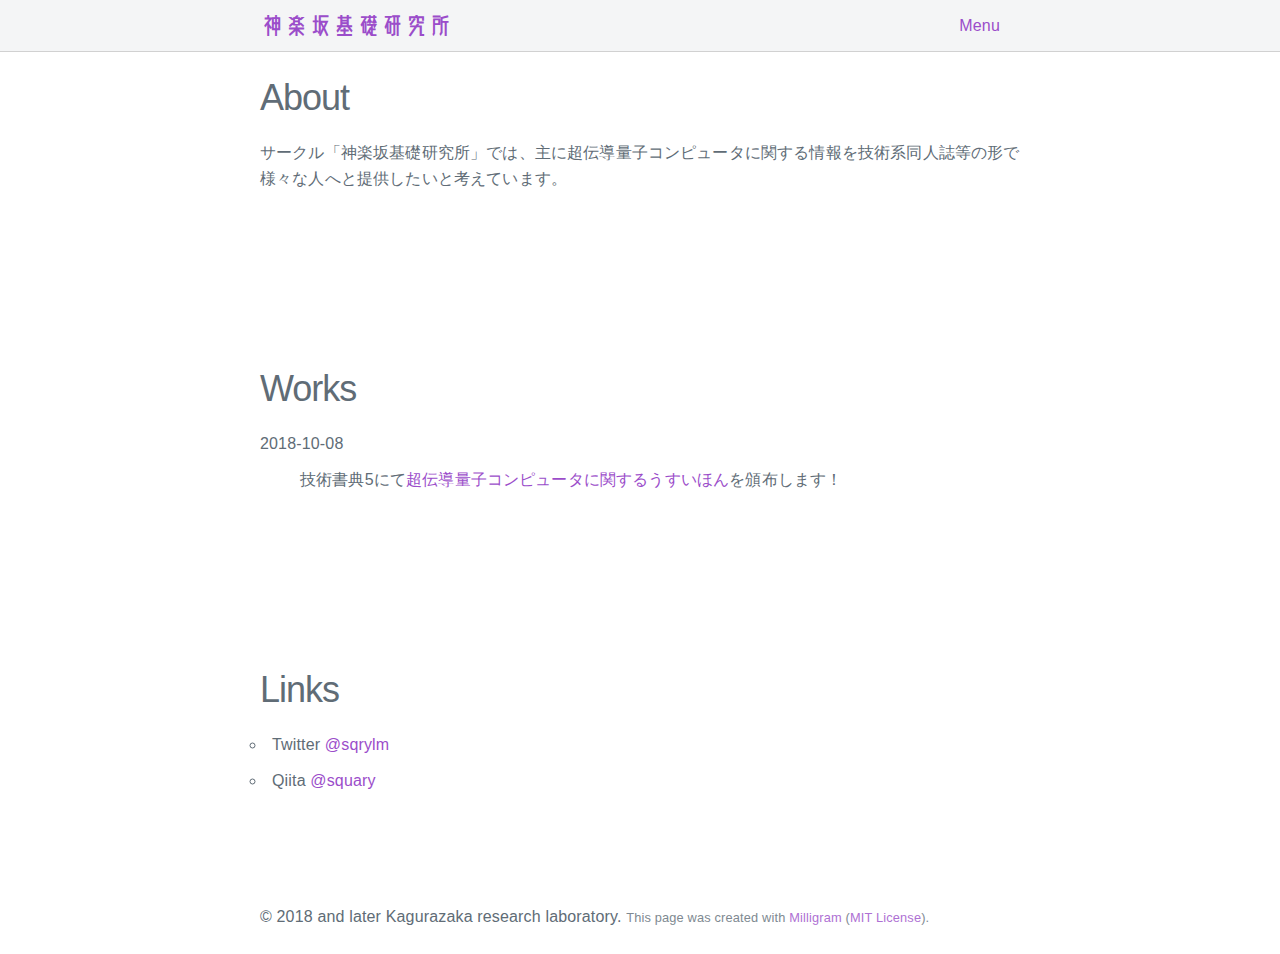
==== index.html @ c49e96bc "fix luminous" ====
<!doctype html>
<html lang="ja">
  <head>
    <meta charset="utf-8">
    <meta name="viewport" content="width=device-width, initial-scale=1">
    <meta name="author" content="Squary">
    <meta name="description" content="Kagurazaka research laboratory.">
    <title>Kagurazaka research laboratory</title>
    <link rel="icon" href="./src/icon.png">
    <link rel="stylesheet" href="https://fonts.googleapis.com/css?family=Roboto:300,300italic,700,700italic">
    <link rel="stylesheet" href="./src/normalize.css">
    <link rel="stylesheet" href="./src/milligram.min.css">
    <link rel="stylesheet" href="./src/milligram-custom.css">
    <link rel="stylesheet" href="./src/custom.css">
    <script src="./src/milligram-custom.js"></script>
  </head>
  <body>
    <main class="wrapper">
      <nav class="navigation">
        <section class="container">
          <a class="navigation-title" href="./">
            <h1 class="title">神楽坂基礎研究所</h1>
          </a>
          <ul class="navigation-list float-right">
            <li class="navigation-item">
              <a class="navigation-link" href="#popover-menu" data-popover>Menu</a>
              <div class="popover" id="popover-menu">
                <ul class="popover-list">
                  <li class="popover-item"><a class="popover-link" href="./" title="top">Top</a></li>
                  <li class="popover-item"><a class="popover-link" href="./publication.html"  title="publication">Publication</a></li>
                </ul>
              </div>
            </li>
          </ul>
        </section>
      </nav>
      <section class="container" id="about">
        <h2 class="title">About</h2>
        <p class="description">サークル「神楽坂基礎研究所」では、主に超伝導量子コンピュータに関する情報を技術系同人誌等の形で様々な人へと提供したいと考えています。</p>
      </section>
      <section class="container" id="works">
        <h2 class="title">Works</h2>
        <dl>
          <dt>2018-10-08</dt>
          <dd>技術書典5にて<a href="./publication.html">超伝導量子コンピュータに関するうすいほん</a>を頒布します！</dd>
        </dl>
      </section>
      <section class="container" id="links">
        <h2 class="title">Links</h2>
        <div class="row">
          <ul>
            <li>Twitter <a target="_blank" href="https://twitter.com/sqrylm" title="Twitter @sqrylm">@sqrylm</a>
            <li>Qiita <a target="_blank" href="https://qiita.com/squary" title="Qiita @squary">@squary</a>
          </ul>
        </div>
      </section>
      <footer class="footer">
        <section class="container">
          <p>
            &copy; 2018 and later Kagurazaka research laboratory.
            <span class="small">
              This page was created with <a target="_blank" href="https://milligram.io/" title="Milligram">Milligram</a> (<a target="_blank" href="https://github.com/milligram/milligram#license" title="MIT License">MIT License</a>).
            </span>
          </p>
        </section>
      </footer>
    </main>
  </body>
</html>
---- src/milligram-custom.css ----
/*!
 * Milligram v1.3.0 (Modified by Squary)
 * https://milligram.github.io
 *
 * Copyright (c) 2017 CJ Patoilo
 * Copyright (c) 2018 Squary
 * Licensed under the MIT license
 */

.wrapper {
  display: block;
  overflow: hidden;
  position: relative;
  width: 100%
}

.wrapper .container {
  max-width: 80rem
}

.wrapper>.container {
  padding-bottom: 7.5rem;
  padding-top: 7.5rem
}

.header {
  background-color: #f4f5f6;
  padding-top: 1rem
}

@media(min-width:40rem) {
  .header {
    padding-top: 5rem
  }
}

.header+section {
  border-top: 0
}

.header .container {
  border-top: 0;
  padding-bottom: 7.5rem;
  padding-top: 7.5rem;
  position: relative;
  text-align: center
}

.header .title {
  font-family: Helvetica Neue, Arial, sans-serif
}

.header .img {
  height: 15rem;
  margin-bottom: 2rem
}

.header .img path {
  animation: 7s a forwards;
  fill: #9b4dca;
  stroke: #9b4dca;
  stroke-dasharray: 38321;
  stroke-miterlimit: 10;
  stroke-width: 15px
}

.header .button {
  margin-bottom: 4rem;
  margin-top: 2rem
}

@media(min-width:40rem) {
  .header .button {
    margin-bottom: 4rem;
    margin-top: 2rem
  }
}

@keyframes a {
  0% {
    fill-opacity: 0;
    stroke-dashoffset: 38321
  }
  25% {
    fill-opacity: 0;
    stroke: #9b4dca
  }
  to {
    fill-opacity: 1;
    stroke-dashoffset: 0
  }
}

.navigation {
  background: #f4f5f6;
  border-bottom: .1rem solid #d1d1d1;
  display: block;
  height: 5.2rem;
  left: 0;
  max-width: 100%;
  position: fixed;
  right: 0;
  top: 0;
  width: 100%;
  z-index: 1
}

.navigation .container {
  padding-bottom: 0;
  padding-top: 0
}

.navigation .navigation-list {
  list-style: none;
  margin-bottom: 0;
  margin-right: 5rem
}

@media(min-width:80rem) {
  .navigation .navigation-list {
    margin-right: 0
  }
}

.navigation .navigation-item {
  float: left;
  margin-bottom: 0;
  margin-left: 2.5rem;
  position: relative
}

.navigation .img {
  fill: #9b4dca;
  height: 2rem;
  position: relative;
  top: .3rem
}

.navigation .navigation-title, .navigation .title {
  color: #606c76;
  font-family: Helvetica Neue, Arial, sans-serif;
  position: relative
}

.navigation .navigation-link, .navigation .navigation-title, .navigation .title {
  display: inline;
  font-size: 1.6rem;
  line-height: 5.2rem;
  padding: 0;
  text-decoration: none
}

.navigation .navigation-link.active {
  color: #606c76
}

.octocat {
  border: 0;
  color: #f4f5f6;
  fill: #9b4dca;
  height: 5.2rem;
  position: fixed;
  right: 0;
  top: 0;
  width: 5.2rem;
  z-index: 1
}

.octocat:hover .octocat-arm {
  animation: b .56s infinite;
  transform-origin: 13rem 10.6rem
}

.octocat .octocat-arm, .octocat .octocat-body {
  fill: #f4f5f6
}

@keyframes b {
  0%, 50% {
    transform: rotate(0)
  }
  25%, 75% {
    transform: rotate(-25deg)
  }
}

.popover {
  background: #fff;
  border: .1rem solid #d1d1d1;
  border-radius: .4rem;
  display: none;
  filter: drop-shadow(0 0 .6rem rgba(0, 0, 0, .1));
  left: 50%;
  min-width: 13.4rem;
  position: absolute;
  top: 94%;
  transform: translateX(-50%)
}

.popover.popover-open {
  display: block
}

.popover:after, .popover:before {
  border: solid transparent;
  border-color: transparent;
  border-width: 1rem;
  content: " ";
  height: 0;
  left: 50%;
  pointer-events: none;
  position: absolute;
  right: 1.7rem;
  top: 0;
  width: 0
}

.popover:after {
  border-bottom-color: #fff;
  transform: translate(-50%, -100%)
}

.popover:before {
  border-bottom-color: #d1d1d1;
  transform: translate(-50%, -102%)
}

.popover .popover-list {
  list-style: none;
  margin: 0;
  padding: 0
}

.popover .popover-item {
  margin: 0;
  padding: 0
}

.popover .popover-item:first-child .popover-link {
  border-radius: .4rem .4rem 0 0
}

.popover .popover-item:last-child .popover-link {
  border-bottom-width: 0;
  border-radius: 0 0 .4rem .4rem
}

.popover .popover-link {
  border-bottom: .1rem solid #d1d1d1;
  color: #606c76;
  display: block;
  font-size: 1.2rem;
  padding: .8rem 2rem;
  position: relative;
  text-align: center;
  text-decoration: none
}

.popover .popover-link:hover {
  background: #9b4dca;
  border-bottom-color: #9b4dca;
  color: #fff
}

.share, .share-list, .share-list a {
  position: relative;
  text-decoration: none
}

.share-item {
  display: inline-block;
  margin: 1rem 0
}

.share-item:nth-child(n+1) {
  margin-left: .5rem
}

.share-dialog {
  background-color: #9b4dca;
  border-radius: .4rem;
  color: #fff;
  display: block;
  height: 2.2rem;
  text-align: center;
  width: 5rem
}

.share-dialog:hover {
  background-color: #606c76
}

.share-dialog .share-icon {
  fill: #fff;
  height: 1.5rem
}

@media(min-width:40rem) {
  .only-mobile {
    display: none
  }
}

.prettyprint.code {
  border: 0;
  border-left: .3rem solid #9b4dca;
  color: #655d5d
}

.prettyprint.code .str {
  color: #4b8b8b
}

.prettyprint.code .kwd {
  color: #8464c4
}

.prettyprint.code .com {
  color: #adadad
}

.prettyprint.code .typ {
  color: #7272ca
}

.prettyprint.code .lit {
  color: #9b4dca
}

.prettyprint.code .pun {
  color: #5485b6
}

.prettyprint.code .clo, .prettyprint.code .opn {
  color: #f4ecec
}

.prettyprint.code .atn, .prettyprint.code .tag {
  color: #9b4dca
}

.prettyprint.code .atv {
  color: #5485b6
}

.prettyprint.code .dec {
  color: #b45a3c
}

.prettyprint.code .var {
  color: #ca4949
}

.prettyprint.code .fun {
  color: #7272ca
}

.prettyprint.code.lang-md * {
  color: #655d5d
}

.carbonads {
  background-color: #f4f5f6;
  border-radius: 4px;
  color: #606c76;
  line-height: 1.6;
  margin: 0 auto;
  margin-bottom: 2rem;
  max-width: 33rem;
  padding: 1.5rem
}

.carbonads, .carbonads span {
  display: block;
  overflow: hidden
}

.carbonads .carbon-poweredby, .carbonads .carbon-text {
  color: #606c76;
  display: block;
  float: right;
  font-size: 1.2rem;
  max-width: 44%;
  text-align: left;
  width: 44%
}

@media(min-width:40rem) {
  .carbonads .carbon-poweredby, .carbonads .carbon-text {
    max-width: 52%;
    width: 52%
  }
}

.carbonads .carbon-poweredby {
  margin: 0;
  margin-top: -2.5rem
}

.carbonads .carbon-img {
  float: left;
  margin-right: 1rem
}

#home .carbonads {
  background-color: #fff;
  margin-bottom: 0
}

.example {
  margin-top: 4rem;
  position: relative
}

.example .example-header {
  font-weight: 600;
  margin-bottom: .5rem;
  margin-top: 1.5rem
}

.example h1, .example h2, .example h3, .example h4, .example h5, .example h6 {
  margin-bottom: 1rem
}

.example form {
  margin-bottom: 0
}

.example .heading-font-size {
  color: #999;
  font-size: 1.2rem;
  letter-spacing: normal
}

.example .button-black {
  background-color: #000;
  border-color: #000
}

.example .button-black.button-clear, .example .button-black.button-outline {
  background-color: transparent;
  color: #000
}

.example .button-black.button-clear {
  border-color: transparent
}

.example .button-large {
  font-size: 1.4rem;
  height: 4.5rem;
  line-height: 4.5rem;
  padding: 0 2rem
}

.example .button-small {
  font-size: .8rem;
  height: 2.8rem;
  line-height: 2.8rem;
  padding: 0 1.5rem
}

.example .column-demo {
  background: #d1d1d1;
  border-radius: .4rem;
  display: block;
  font-size: 1rem;
  font-weight: 600;
  height: 3rem;
  letter-spacing: .1rem;
  line-height: 3rem;
  margin-bottom: 2.5rem;
  text-align: center;
  text-transform: uppercase
}

.example .container {
  padding-left: 0;
  padding-right: 0
}

.example.row, .example .row {
  margin-bottom: 0
}
---- src/custom.css ----
/*!
 * CSS for webpage
 *
 * Copyright (c) 2018 Squary
 * Licensed under the MIT license
 */

@font-face {
  font-family: "kaiso-next-b-web";
  src: url("kaiso-next-b-web.woff")  format('woff');
}

body {
  font-family: -apple-system, BlinkMacSystemFont, "Helvetica Neue", YuGothic, "ヒラギノ角ゴ ProN W3", Hiragino Kaku Gothic ProN, Arial, "メイリオ", Meiryo, sans-serif;
}

.navigation .title {
  font-family: "kaiso-next-b-web";
  font-size: 2rem;
  color: #9b4dca;
}

@media (min-width: 40rem){
  .navigation .title {
    font-size: 2.5rem;
  }
}

.navigation .navigation-list {
  margin-right: 2rem;
}

.popover {
  min-width: initial;
}

.popover .popover-link {
  padding: .8rem 2rem;
}

.footer .small {
  font-size: 80%;
  opacity: 0.8;
}

@media (max-width: 460px) {
  .lum-lightbox-image-wrapper {
    display: table-cell;
  }
  .lum-lightbox-inner img {
    max-height: 100%;
    max-width: 100%;
  }
}

.lum-lightbox {
  z-index: 1;
}

#publication img {
  border: 1px #c79ce1 solid;
}
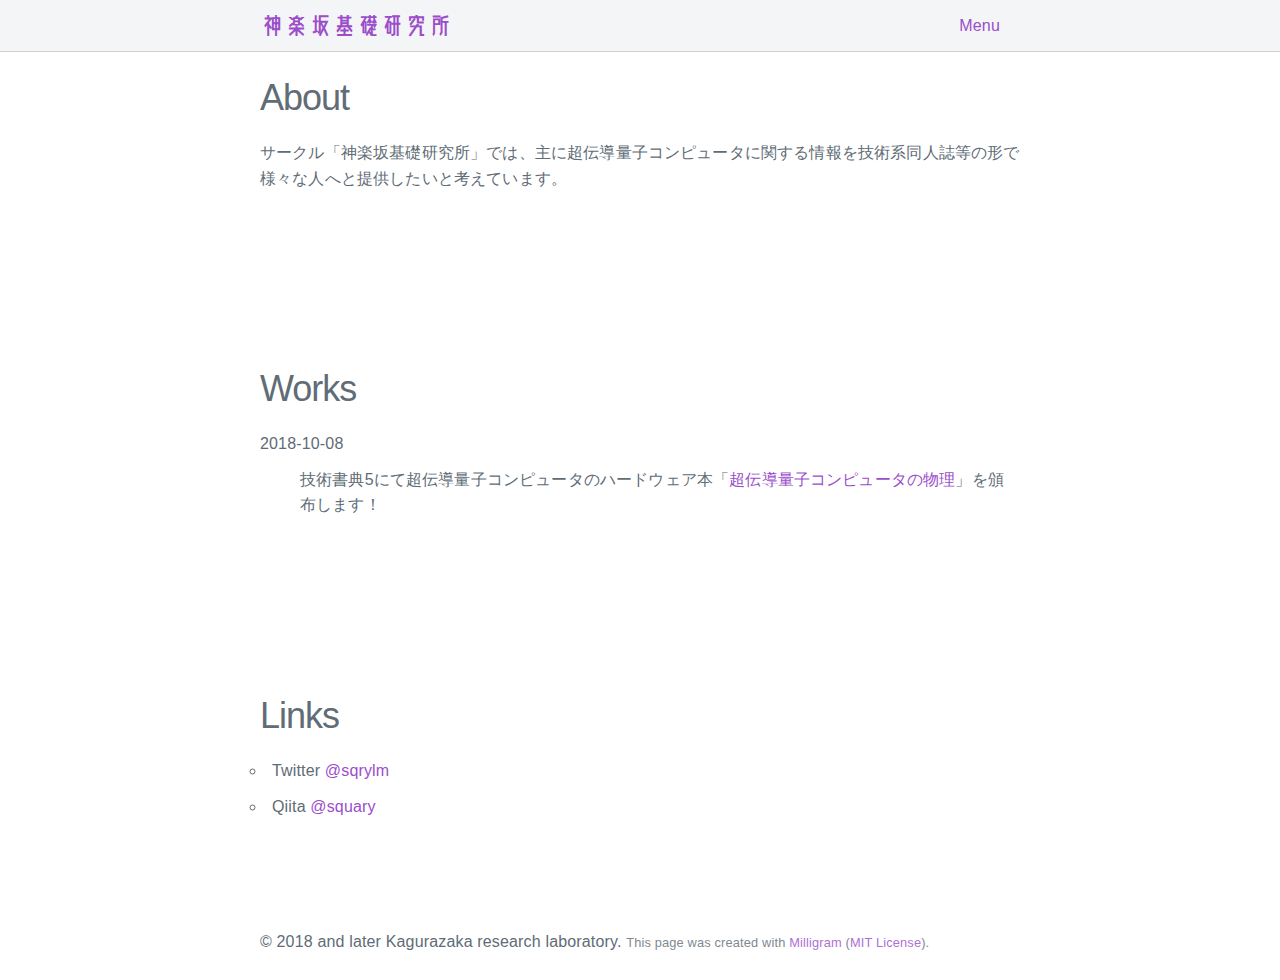
==== commit ca57eec9: "text update" ====
--- a/index.html
+++ b/index.html
@@ -42,7 +42,7 @@
         <h2 class="title">Works</h2>
         <dl>
           <dt>2018-10-08</dt>
-          <dd>技術書典5にて<a href="./publication.html">超伝導量子コンピュータに関するうすいほん</a>を頒布します！</dd>
+          <dd>技術書典5にて超伝導量子コンピュータのハードウェア本「<a href="./publication.html">超伝導量子コンピュータの物理</a>」を頒布します！</dd>
         </dl>
       </section>
       <section class="container" id="links">
--- a/src/custom.css
+++ b/src/custom.css
@@ -57,6 +57,10 @@
   z-index: 1;
 }
 
+.lum-lightbox-caption {
+  line-height: 1.8;
+}
+
 #publication img {
   border: 1px #c79ce1 solid;
 }
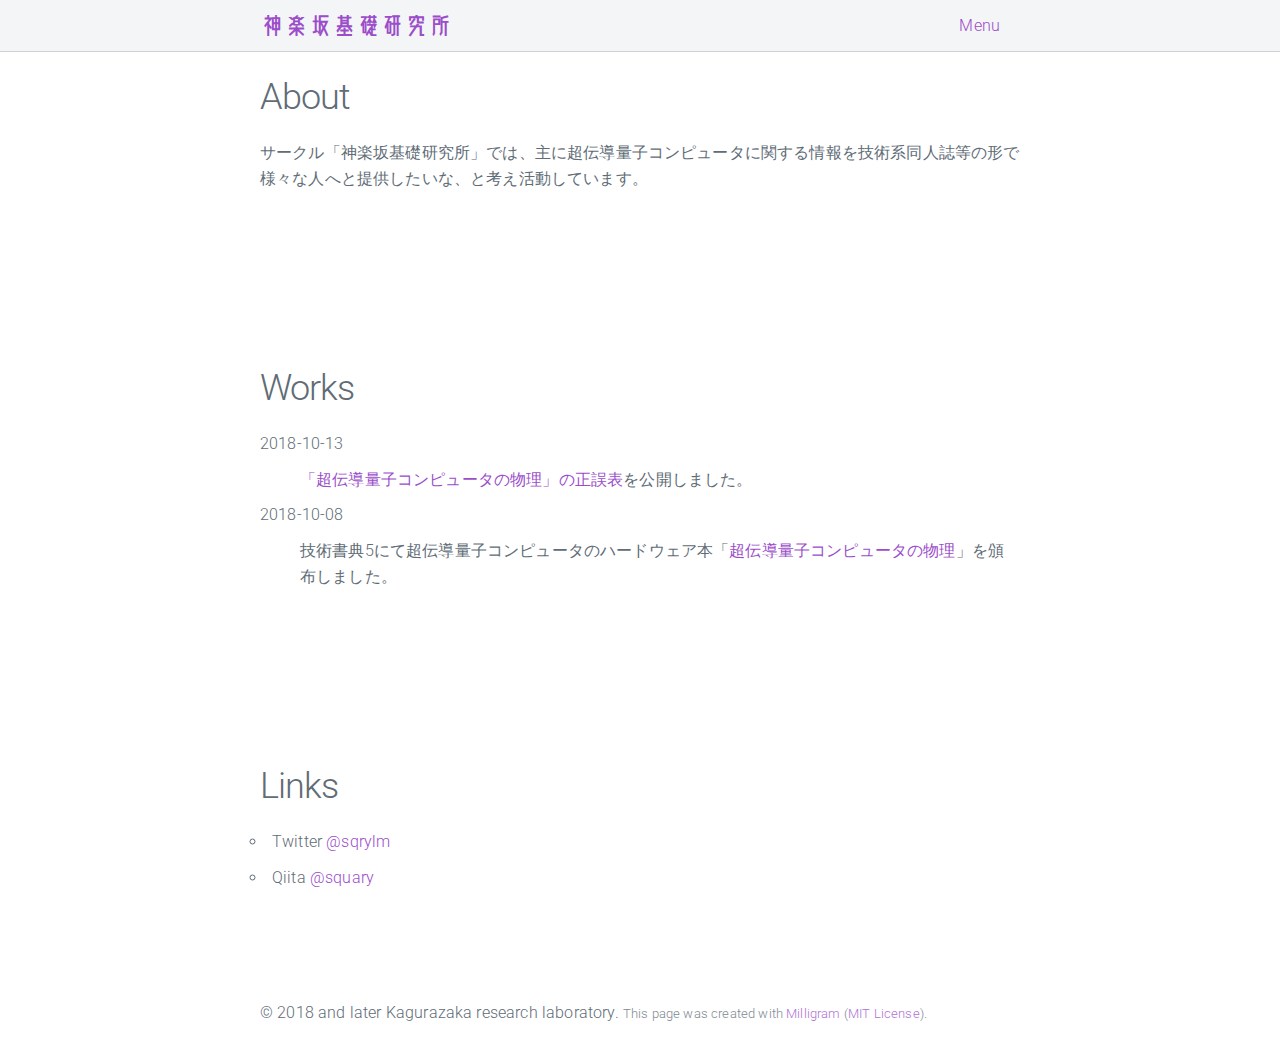
==== commit 73642a66: "add ga codes" ====
--- a/index.html
+++ b/index.html
@@ -6,13 +6,20 @@
     <meta name="author" content="Squary">
     <meta name="description" content="Kagurazaka research laboratory.">
     <title>Kagurazaka research laboratory</title>
-    <link rel="icon" href="./src/icon.png">
+    <link rel="icon" type="image/png" href="./src/icon.png">
     <link rel="stylesheet" href="https://fonts.googleapis.com/css?family=Roboto:300,300italic,700,700italic">
     <link rel="stylesheet" href="./src/normalize.css">
     <link rel="stylesheet" href="./src/milligram.min.css">
     <link rel="stylesheet" href="./src/milligram-custom.css">
     <link rel="stylesheet" href="./src/custom.css">
     <script src="./src/milligram-custom.js"></script>
+    <script async src="https://www.googletagmanager.com/gtag/js?id=UA-128479021-1"></script>
+    <script>
+      window.dataLayer = window.dataLayer || [];
+      function gtag(){dataLayer.push(arguments);}
+      gtag('js', new Date());
+      gtag('config', 'UA-128479021-1');
+    </script>
   </head>
   <body>
     <main class="wrapper">
@@ -28,6 +35,7 @@
                 <ul class="popover-list">
                   <li class="popover-item"><a class="popover-link" href="./" title="top">Top</a></li>
                   <li class="popover-item"><a class="popover-link" href="./publication.html"  title="publication">Publication</a></li>
+                  <li class="popover-item"><a class="popover-link" href="./support.html"  title="publication">Support</a></li>
                 </ul>
               </div>
             </li>
@@ -36,13 +44,15 @@
       </nav>
       <section class="container" id="about">
         <h2 class="title">About</h2>
-        <p class="description">サークル「神楽坂基礎研究所」では、主に超伝導量子コンピュータに関する情報を技術系同人誌等の形で様々な人へと提供したいと考えています。</p>
+        <p class="description">サークル「神楽坂基礎研究所」では、主に超伝導量子コンピュータに関する情報を技術系同人誌等の形で様々な人へと提供したいな、と考え活動しています。</p>
       </section>
       <section class="container" id="works">
         <h2 class="title">Works</h2>
         <dl>
+          <dt>2018-10-13</dt>
+          <dd><a href="./support.html">「超伝導量子コンピュータの物理」の正誤表</a>を公開しました。</dd>
           <dt>2018-10-08</dt>
-          <dd>技術書典5にて超伝導量子コンピュータのハードウェア本「<a href="./publication.html">超伝導量子コンピュータの物理</a>」を頒布します！</dd>
+          <dd>技術書典5にて超伝導量子コンピュータのハードウェア本「<a href="./publication.html">超伝導量子コンピュータの物理</a>」を頒布しました。</dd>
         </dl>
       </section>
       <section class="container" id="links">
--- a/src/custom.css
+++ b/src/custom.css
@@ -11,7 +11,7 @@
 }
 
 body {
-  font-family: -apple-system, BlinkMacSystemFont, "Helvetica Neue", YuGothic, "ヒラギノ角ゴ ProN W3", Hiragino Kaku Gothic ProN, Arial, "メイリオ", Meiryo, sans-serif;
+  font-family: "Roboto", -apple-system, BlinkMacSystemFont, "Helvetica Neue", YuGothic, "ヒラギノ角ゴ ProN W3", Hiragino Kaku Gothic ProN, Arial, "メイリオ", Meiryo, sans-serif;
 }
 
 .navigation .title {
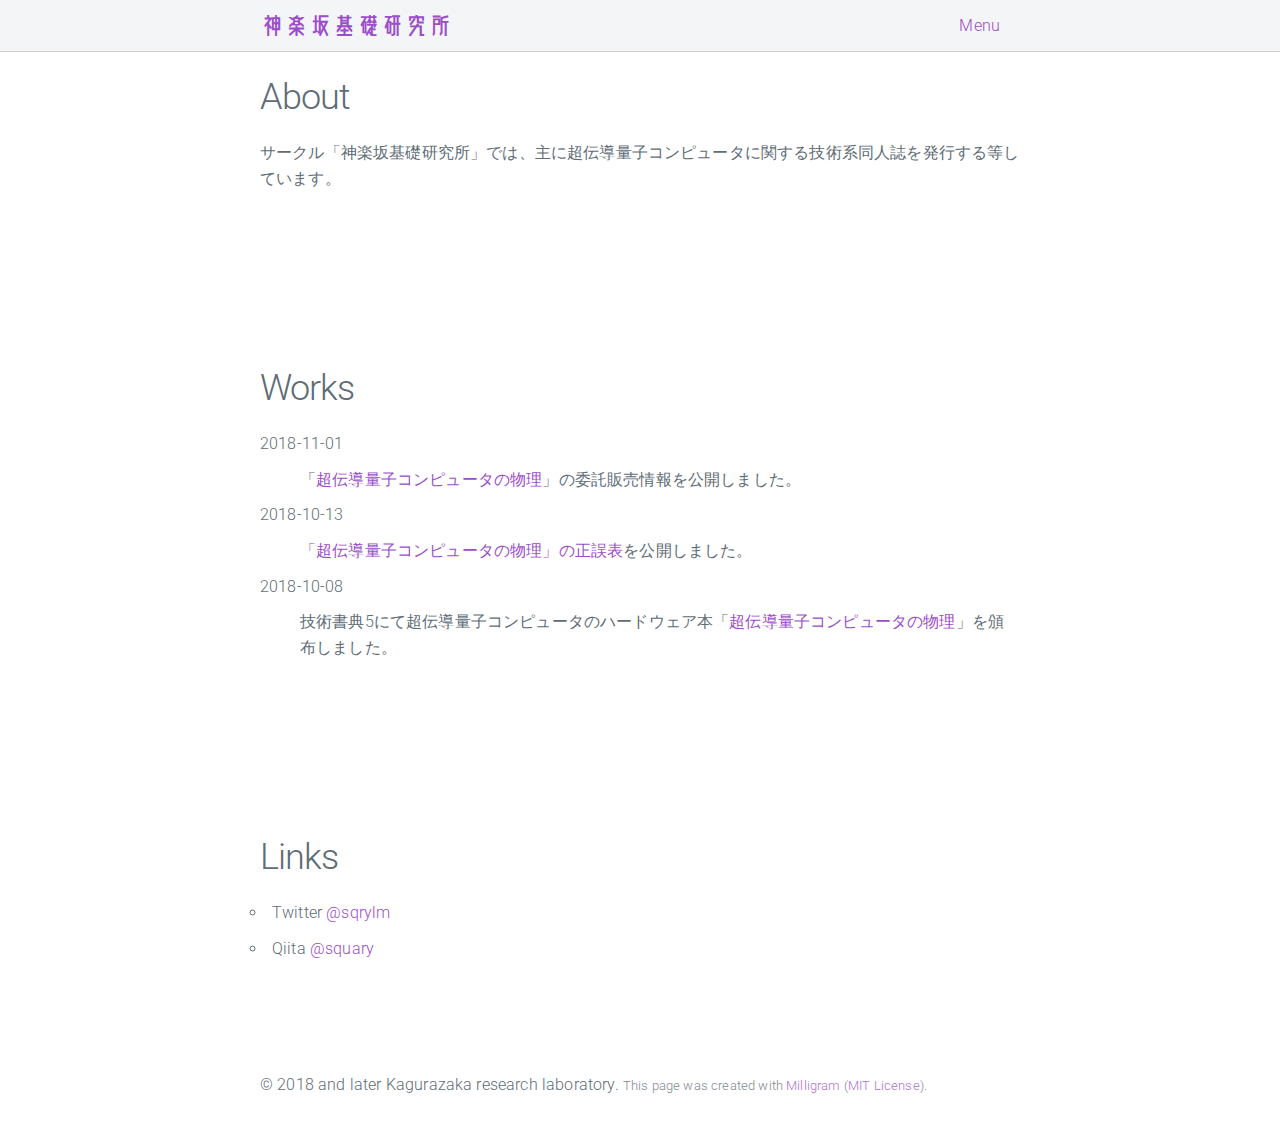
==== commit ff56e54e: "update" ====
--- a/index.html
+++ b/index.html
@@ -44,11 +44,13 @@
       </nav>
       <section class="container" id="about">
         <h2 class="title">About</h2>
-        <p class="description">サークル「神楽坂基礎研究所」では、主に超伝導量子コンピュータに関する情報を技術系同人誌等の形で様々な人へと提供したいな、と考え活動しています。</p>
+        <p class="description">サークル「神楽坂基礎研究所」では、主に超伝導量子コンピュータに関する技術系同人誌を発行する等しています。</p>
       </section>
       <section class="container" id="works">
         <h2 class="title">Works</h2>
         <dl>
+          <dt>2018-11-01</dt>
+          <dd>「<a href="./publication.html">超伝導量子コンピュータの物理</a>」の委託販売情報を公開しました。</dd>
           <dt>2018-10-13</dt>
           <dd><a href="./support.html">「超伝導量子コンピュータの物理」の正誤表</a>を公開しました。</dd>
           <dt>2018-10-08</dt>
--- a/src/custom.css
+++ b/src/custom.css
@@ -64,3 +64,9 @@
 #publication img {
   border: 1px #c79ce1 solid;
 }
+
+@media (max-width: 460px) {
+  a.luminous {
+    pointer-events: none;
+  }
+}
